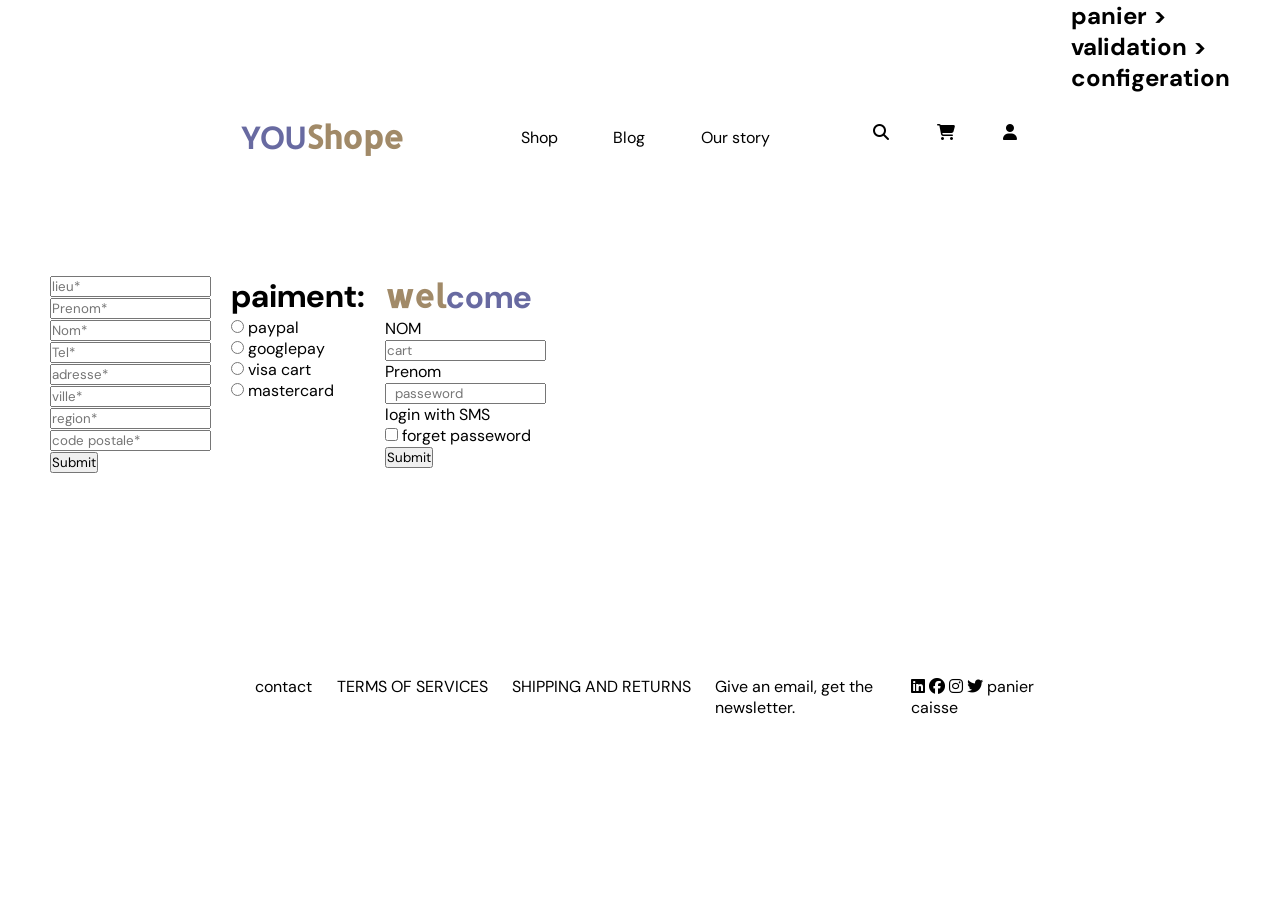
==== caisse.html @ 81ef37fc "page panier et livraison" ====
<!DOCTYPE html>
<html lang="en">
<head>
    <meta charset="UTF-8">
    <meta name="viewport" content="width=device-width, initial-scale=1.0">
    <link rel="icon" type="image/png" href="image/favicon.png">
    <!--link font awesome-->
    <link rel="stylesheet" href="https://cdnjs.cloudflare.com/ajax/libs/font-awesome/6.4.2/css/all.min.css" integrity="sha512-z3gLpd7yknf1YoNbCzqRKc4qyor8gaKU1qmn+CShxbuBusANI9QpRohGBreCFkKxLhei6S9CQXFEbbKuqLg0DA==" crossorigin="anonymous" referrerpolicy="no-referrer" />
    <!--css file-->
    <link rel="stylesheet" href="brif2.css">
    <!--google font-->
    <link rel="preconnect" href="https://fonts.googleapis.com">
<link rel="preconnect" href="https://fonts.gstatic.com" crossorigin>
<link href="https://fonts.googleapis.com/css2?family=DM+Sans:opsz,wght@9..40,100;9..40,200;9..40,300;9..40,400&display=swap" rel="stylesheet">
   <!--font de logo--> 
   <link rel="preconnect" href="https://fonts.googleapis.com">
   <link rel="preconnect" href="https://fonts.gstatic.com" crossorigin>
   <link href="https://fonts.googleapis.com/css2?family=Allerta+Stencil&family=DM+Sans:opsz,wght@9..40,100;9..40,200;9..40,300;9..40,400&display=swap" rel="stylesheet">
<!--titre de site-->
<title>YOU SHOPE caisse</title>
</head>
<body>
    <header>
        <!--logo-->
        <h1 class="logo"><span>YOU</span>Shope</h1>
        <!--menu-->
        <nav class="navbar">
        <ul>
           <li><a class="shop-page" href="#">Shop</a></li>
           <li><a class="blog-page" href="#">Blog</a></li>
           <li><a class="story-page" href="#">Our story</a></li>
        </ul>
        <!--searche icon-->
        <i class="fa fa-search" aria-hidden="true"></i>
        <!--shopping car icon-->
        <i class="fa fa-shopping-cart" aria-hidden="true"></i>
        <!--log in -->
        <i class="fa fa-user" aria-hidden="true"></i>
    </nav>
    </header>
    <div class="validation">
        <h2>panier ><spn> validation > </spn>configeration</h2>
    </div>
   <div class="adresse">
    <form class="adresse">
    <input class="input-field" type="text" placeholder="lieu*" name="lieu">
    <input class="input-field" type="text" placeholder="Prenom*" name="prenom">
    <input class="input-field" type="text" placeholder="Nom*" name="nom">
    <input class="input-field" type="number" placeholder="Tel*" name="tel">
    <input class="input-field" type="text" placeholder="adresse*" name="adresse">
    <input class="input-field" type="text" placeholder="ville*" name="ville">
    <input class="input-field" type="text" placeholder="region*" name="region">
    <input class="input-field" type="text" placeholder="code postale*" name="code postale*">
    <input class="input-field" type="submit" placeholder="conserver*" name="conserver">
</form>
</div>
   <div class="piement-validation">
   <h1>paiment:</h1>
   <form action="">
    <input type="radio" name="paypal">
    <label for="">paypal</label><br>
    <input type="radio" name="google pay">
    <label for="googlepay">googlepay</label><br>
    <input type="radio" name="visa cart">
    <label for="visacart">visa cart</label><br>
    <input type="radio" name="mastercard">
    <label for="">mastercard</label><br>
   </form>
   </div>
   <div class="paiment-info">
    <h1 class="logo">wel<span>come</span></h1>
    <form class="cart-information">
    <label for="SMS"> NOM</label><br>
    <input class="input-field" type="text" placeholder="cart" name="usrnm">
    <label for="SMS"> Prenom</label><br>
    <input class="input-field" type="text" placeholder="  passeword " name="passeword">
    <label for="SMS"> login with SMS</label><br>
    <input type="checkbox" id="forget" name="forget" value="forget">
    <label for="SMS"> forget passeword</label><br>
    <input type="submit" id="loginbutton">
    </form>
   </div>
   <footer>
    <div class="contact">
    <a href="contactus">contact</a>
    <a href="term">TERMS OF SERVICES</a>
    <a href="SHIPPING">SHIPPING AND RETURNS</a>
    </div>
    <p >Give an email, get the newsletter.</p>
    <div class="icon-contact">
        <!--linkdin icon-->
        <i class="fa-brands fa-linkedin"></i>
        <!--facebock icon-->
        <i class="fa-brands fa-facebook"></i>
        <!--instagramme-->
        <i class="fa-brands fa-instagram"></i>
        <!--twiter-->
        <i class="fa-brands fa-twitter"></i>
     <a href="panier.html">panier</a>
     <a href="caisse.html">caisse</a>
    </div>
 </footer>
</body>
</html>
---- brif2.css ----
*{
    margin: 0px;
    padding: 0px;
    font-family: 'DM Sans', sans-serif;

}
body{
    height: 100vh;
    display: grid;
    grid-template-columns: repeat(12,1fr);
    gap: 20px;
    margin: 0px 50px;
}
/*style de header*/
header{
    grid-column: 2/12;
    display: flex;
    justify-content: space-between;
    align-items: center;
    padding: 10px;
    margin-top: 20px;
}
/*navbar*/
.navbar{
    width: 600px;
    display: flex;
    justify-content: space-around;
}
.navbar ul {
    width: 60%;
    list-style: none;
    display: flex;
    justify-content: space-evenly;

}
.navbar a{
    text-decoration: none;
    color: #000000;
   line-height:27px;
}
/*loge*/
.logo{
    font-family: 'Allerta Stencil', sans-serif;
    color: #A18A68;
}
.logo span{
    color: #686AA1;
}
/*hero*/
.hero{
    grid-column: 2/12;
    height: 650px;
    background-image: url("image/hero.png");
    background-repeat:no-repeat;
    background-size: cover;
    
}

.herotext{
    position: relative;
    top: 250px;
}
.hero h1{
    color: #FFFFFF;
    font-weight: 500;
    margin: 10px;
}
.hero p{
    color: #FFFFFF;
    font-weight: 400;
    margin: 10px;
}
.hero a{
    text-decoration: none;
    color: #FFFFFF;
    font-weight: 400;
    padding: 5px;
    margin: 20px 10px;
    border: #FFFFFF solid 1px;
    border-radius: 5px;
}
.hero i{
    position: absolute;
    bottom: 0px;
    left: 600px;
}
/*latest*/
.latest{
    grid-column: 2/12;
    margin: 20px 0px;
    display: flex;
    justify-content: space-between;
}
.latest .new{
    color: #000000;
    font-size: 20px;
    font-weight: 500;
    line-height: 26px;
}
 .latest .view-all{
    text-decoration: none;
    color: #A18A68;
    font-size: 33px;
    font-weight: 500;
    line-height: 43px;

 }
/*cards*/
.cards{
    grid-column: 2/12;
    max-width: 1248px;
    margin: 0 auto;
    display: flex;
    flex-wrap: wrap;
    justify-content:center;
}
.card{
    max-width: 300px;
    margin: 10px;

}
.card img{
    max-width: 100%;
    height: auto;
}

 .produit{
    color: #000000;
    font-size: 20px;
    font-weight: 400;
    line-height: 26px;
}
 .prix{
    color:#A18A68;
    font-size: 20px;
    font-weight: 500;
    line-height: 26px;
}

/*about section*/
.about{
    grid-column: 2/12;
    margin: 20px 0px;
    display: flex;
    flex-direction:column;
    justify-content: center;
    align-items: center;
    height: 400px;
}
.about h1,h3{
    margin-bottom: 50px;
}



/*trend*/
.trend{
    grid-column: 2/12;
    margin: 20px 0px; 
}
.trend img{
    margin: 20px;
}
.trend ul{
    margin: 50px;
}
/*care*/
.care{
    grid-column: 2/12;
    margin: 20px 0px; 
}
.care h1{
    padding: 10px;
    margin: 20px;
}
.card img{
    margin:20px;
}
/*footer*/
footer{
    grid-column: 2/12;
    margin: 20px 0px; 
}
footer{
    display: flex;
    justify-content:space-between ;
}
.contact{
    width: 600px;
    display: flex;
    justify-content: space-evenly;
}
footer a{
    text-decoration: none;
    font-weight: 400;
    color: #000;
}
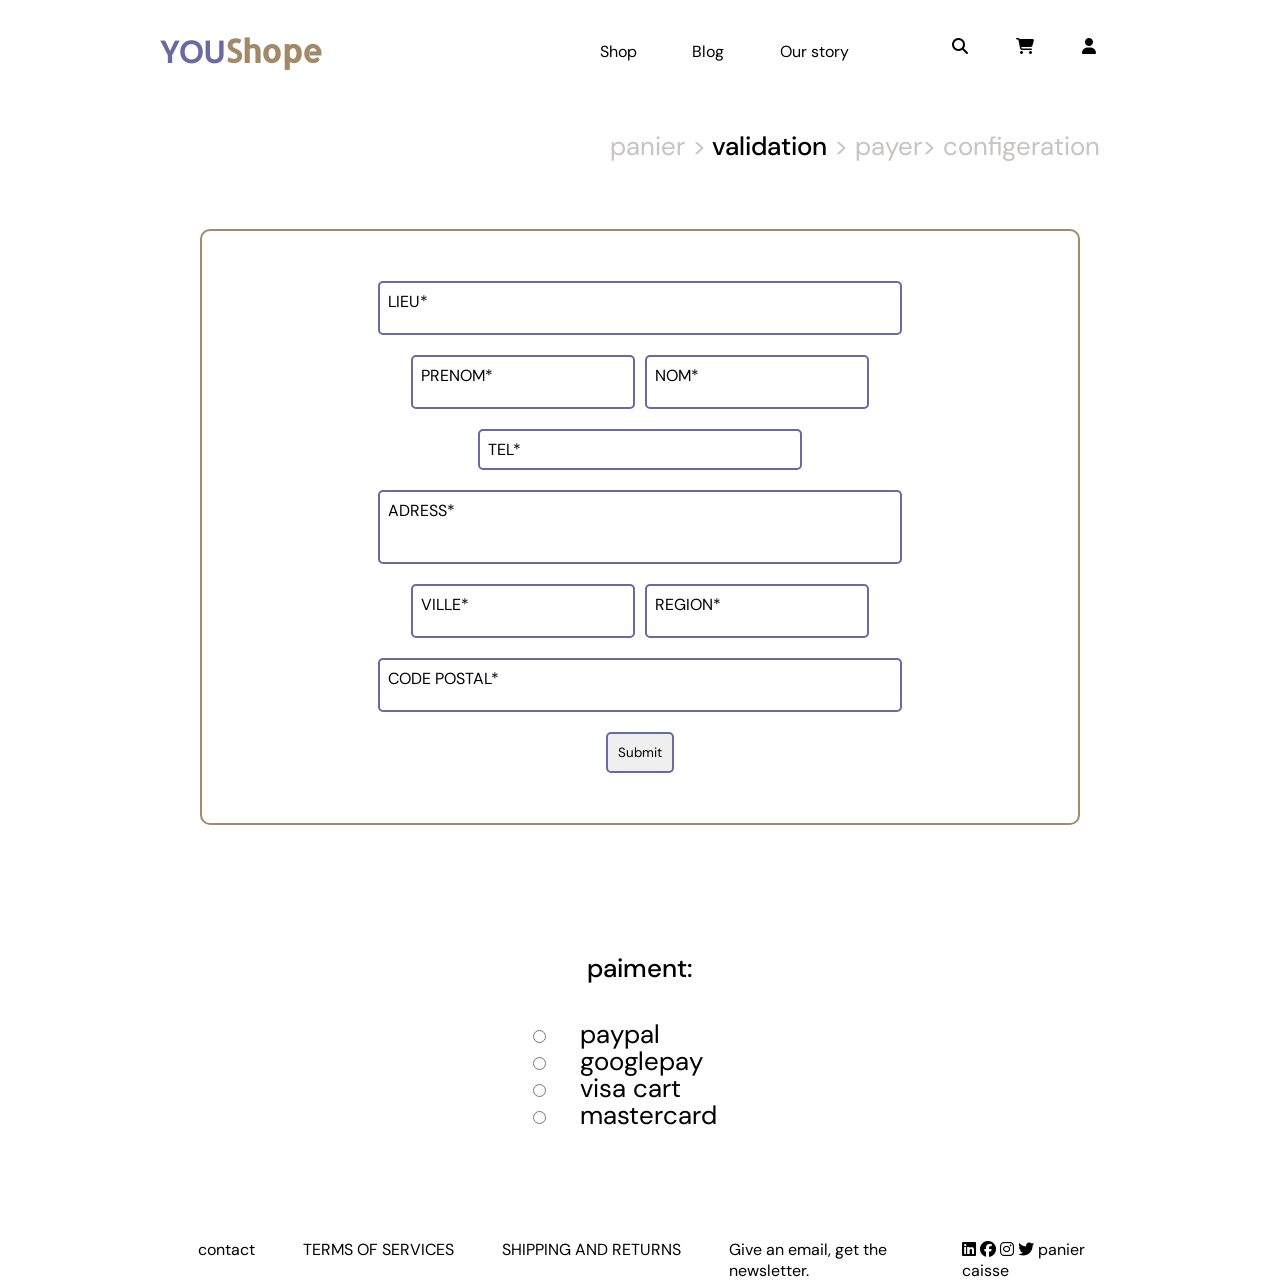
==== commit 6cd36ad8: "la page d'acaisse" ====
--- a/caisse.html
+++ b/caisse.html
@@ -8,6 +8,7 @@
     <link rel="stylesheet" href="https://cdnjs.cloudflare.com/ajax/libs/font-awesome/6.4.2/css/all.min.css" integrity="sha512-z3gLpd7yknf1YoNbCzqRKc4qyor8gaKU1qmn+CShxbuBusANI9QpRohGBreCFkKxLhei6S9CQXFEbbKuqLg0DA==" crossorigin="anonymous" referrerpolicy="no-referrer" />
     <!--css file-->
     <link rel="stylesheet" href="brif2.css">
+    <link rel="stylesheet" href="caisse.css">
     <!--google font-->
     <link rel="preconnect" href="https://fonts.googleapis.com">
 <link rel="preconnect" href="https://fonts.gstatic.com" crossorigin>
@@ -38,67 +39,83 @@
         <i class="fa fa-user" aria-hidden="true"></i>
     </nav>
     </header>
+    <section class="caisse">
     <div class="validation">
-        <h2>panier ><spn> validation > </spn>configeration</h2>
+        <h2>panier ><span> validation</span > > payer> configeration</h2>
     </div>
    <div class="adresse">
-    <form class="adresse">
-    <input class="input-field" type="text" placeholder="lieu*" name="lieu">
-    <input class="input-field" type="text" placeholder="Prenom*" name="prenom">
-    <input class="input-field" type="text" placeholder="Nom*" name="nom">
-    <input class="input-field" type="number" placeholder="Tel*" name="tel">
-    <input class="input-field" type="text" placeholder="adresse*" name="adresse">
-    <input class="input-field" type="text" placeholder="ville*" name="ville">
-    <input class="input-field" type="text" placeholder="region*" name="region">
-    <input class="input-field" type="text" placeholder="code postale*" name="code postale*">
-    <input class="input-field" type="submit" placeholder="conserver*" name="conserver">
-</form>
+    <div class="inputbox">
+    <input class="lieu" type="text" required="required">
+    <span>lieu*</span>
+    </div>
+    <div class="row">
+    <div class="inputbox">
+    <input class="prenom" type="text"  required="required" >
+    <span>Prenom*</span>
+    </div>
+    <div class="inputbox">
+    <input class="Nom" type="text" required="required">
+    <span>Nom*</span>
+      </div>
+    </div>
+      <div class="inputbox"> 
+    <input class="tel" type="number"  required="required">
+    <span>Tel*</span>
+    </div>
+    <div class="inputbox"> 
+    <input class="adres" type="text"  required="required">
+    <span>Adress*</span>
+     </div>
+     <div class="row">
+     <div class="inputbox">
+    <input class="ville" type="text"  required="required">
+    <span>ville*</span>
+     </div>
+     <div class="inputbox">
+    <input class="region" type="text"  required="required">
+    <span>Region*</span>
+     </div>
+     </div>
+     <div class="inputbox">
+    <input class="postal" type="text"  required="required">
+    <span>code postal*</span>
+     </div>
+    <input class="conserver" type="submit" placeholder="conserver">
 </div>
-   <div class="piement-validation">
-   <h1>paiment:</h1>
-   <form action="">
-    <input type="radio" name="paypal">
-    <label for="">paypal</label><br>
-    <input type="radio" name="google pay">
-    <label for="googlepay">googlepay</label><br>
-    <input type="radio" name="visa cart">
-    <label for="visacart">visa cart</label><br>
-    <input type="radio" name="mastercard">
-    <label for="">mastercard</label><br>
-   </form>
-   </div>
-   <div class="paiment-info">
-    <h1 class="logo">wel<span>come</span></h1>
-    <form class="cart-information">
-    <label for="SMS"> NOM</label><br>
-    <input class="input-field" type="text" placeholder="cart" name="usrnm">
-    <label for="SMS"> Prenom</label><br>
-    <input class="input-field" type="text" placeholder="  passeword " name="passeword">
-    <label for="SMS"> login with SMS</label><br>
-    <input type="checkbox" id="forget" name="forget" value="forget">
-    <label for="SMS"> forget passeword</label><br>
-    <input type="submit" id="loginbutton">
+<div class="piement-validation">
+    <h2>paiment:</h2>
+    <form action="">
+     <input type="radio" name="paypal">
+     <label for="">paypal</label><br>
+     <input type="radio" name="paypal">
+     <label for="googlepay">googlepay</label><br>
+     <input type="radio" name="paypal">
+     <label for="visacart">visa cart</label><br>
+     <input type="radio" name="paypal">
+     <label for="">mastercard</label><br>
     </form>
-   </div>
-   <footer>
-    <div class="contact">
-    <a href="contactus">contact</a>
-    <a href="term">TERMS OF SERVICES</a>
-    <a href="SHIPPING">SHIPPING AND RETURNS</a>
-    </div>
-    <p >Give an email, get the newsletter.</p>
-    <div class="icon-contact">
-        <!--linkdin icon-->
-        <i class="fa-brands fa-linkedin"></i>
-        <!--facebock icon-->
-        <i class="fa-brands fa-facebook"></i>
-        <!--instagramme-->
-        <i class="fa-brands fa-instagram"></i>
-        <!--twiter-->
-        <i class="fa-brands fa-twitter"></i>
-     <a href="panier.html">panier</a>
-     <a href="caisse.html">caisse</a>
-    </div>
- </footer>
+</div>
+    </section>
+         
+    <footer>
+        <div class="contact">
+        <a href="contactus">contact</a>
+        <a href="term">TERMS OF SERVICES</a>
+        <a href="SHIPPING">SHIPPING AND RETURNS</a>
+        </div>
+        <p >Give an email, get the newsletter.</p>
+        <div class="icon-contact">
+            <!--linkdin icon-->
+            <i class="fa-brands fa-linkedin"></i>
+            <!--facebock icon-->
+            <i class="fa-brands fa-facebook"></i>
+            <!--instagramme-->
+            <i class="fa-brands fa-instagram"></i>
+            <!--twiter-->
+            <i class="fa-brands fa-twitter"></i>
+         <a href="panier.html">panier</a>
+         <a href="caisse.html">caisse</a>
+        </div>
+     </footer>
 </body>
 </html>
--- a/brif2.css
+++ b/brif2.css
@@ -122,6 +122,29 @@
 .card img{
     max-width: 100%;
     height: auto;
+    cursor: pointer;
+}
+
+.detail-panier{
+    opacity: 1;
+}
+
+
+.panier{
+    text-decoration: none;
+    color:#A18A68;
+     padding: 5px;
+    border-radius: 20px;
+    border: solid 2px #A18A68;
+    
+}
+.more{
+    text-decoration: none;
+    color: #686AA1;
+     padding: 5px;
+    border-radius: 20px;
+    border: solid 2px  #686AA1;
+    margin-left: 30px;
 }
 
  .produit{
@@ -157,9 +180,11 @@
 .trend{
     grid-column: 2/12;
     margin: 20px 0px; 
+    box-sizing: border-box;
 }
 .trend img{
     margin: 20px;
+    width: 100%;
 }
 .trend ul{
     margin: 50px;
@@ -168,13 +193,15 @@
 .care{
     grid-column: 2/12;
     margin: 20px 0px; 
+    box-sizing: border-box;
 }
 .care h1{
     padding: 10px;
     margin: 20px;
 }
-.card img{
+.care img{
     margin:20px;
+    width: 100%;
 }
 /*footer*/
 footer{
--- a/caisse.css
+++ b/caisse.css
@@ -0,0 +1,109 @@
+.caisse{
+grid-column: 2/12;
+
+}
+.validation h2{
+    color: #CAC2C2;
+    font-weight: 400;
+    text-align: end;
+}
+h2 span{
+    color:black;
+    font-weight: 500;
+}
+.adresse{
+margin: 50px;
+padding: 50px;
+border: solid 2px #A18A68 ;
+border-radius: 10px;
+display: flex;
+flex-direction: column;
+justify-content: space-around;
+align-items: center;
+gap: 20px;
+}
+.adresse input{
+    padding: 10px;
+    border: solid 2px #686AA1 ;
+    border-radius: 5px;
+    outline:none;
+}
+.inputbox{
+    position: relative;
+}
+.inputbox span{
+    position: absolute;
+    left: 0px;
+    padding: 10px;
+    text-transform: uppercase;
+    transition: 0,5s;
+}
+
+.inputbox input:valid~span,
+.inputbox input:focus~span{
+    color: #A18A68;
+    transform: translateX(10px) translateY(-10px);
+    font-size: 0.9em;
+    padding: 0 10px;
+    background-color: #fff;
+}
+
+.lieu{
+    width: 500px;;
+    height: 30px;
+}
+.prenom{
+    width: 200px;
+    height: 30px;
+}
+.Nom{
+    width: 200px;
+    height: 30px;
+}
+.ville{
+    width: 200px;
+    height: 30px; 
+}
+.region{
+    width: 200px;
+    height: 30px; 
+}
+.adres{
+    width: 500px;
+    height: 50px;
+}
+.tel{
+    width: 300px;
+}
+.postal{
+    width: 500px;
+    height: 30px;
+}
+.row{
+    display: flex;
+    gap: 10px;
+}
+.piement-validation{
+padding: 50px;
+margin: 20px;
+display: flex;
+flex-direction: column;
+align-items: center;
+gap: 10px;
+}
+h2{
+    color:black;
+    font-size: 26px;
+    font-weight: 500;
+    line-height: 26px;
+    margin: 10px;
+    padding: 20px;
+}
+label{
+    color:black;
+    font-size: 26px;
+    font-weight: 400;
+    line-height: 26px;
+    margin: 10px;
+    padding: 20px; 
+}
